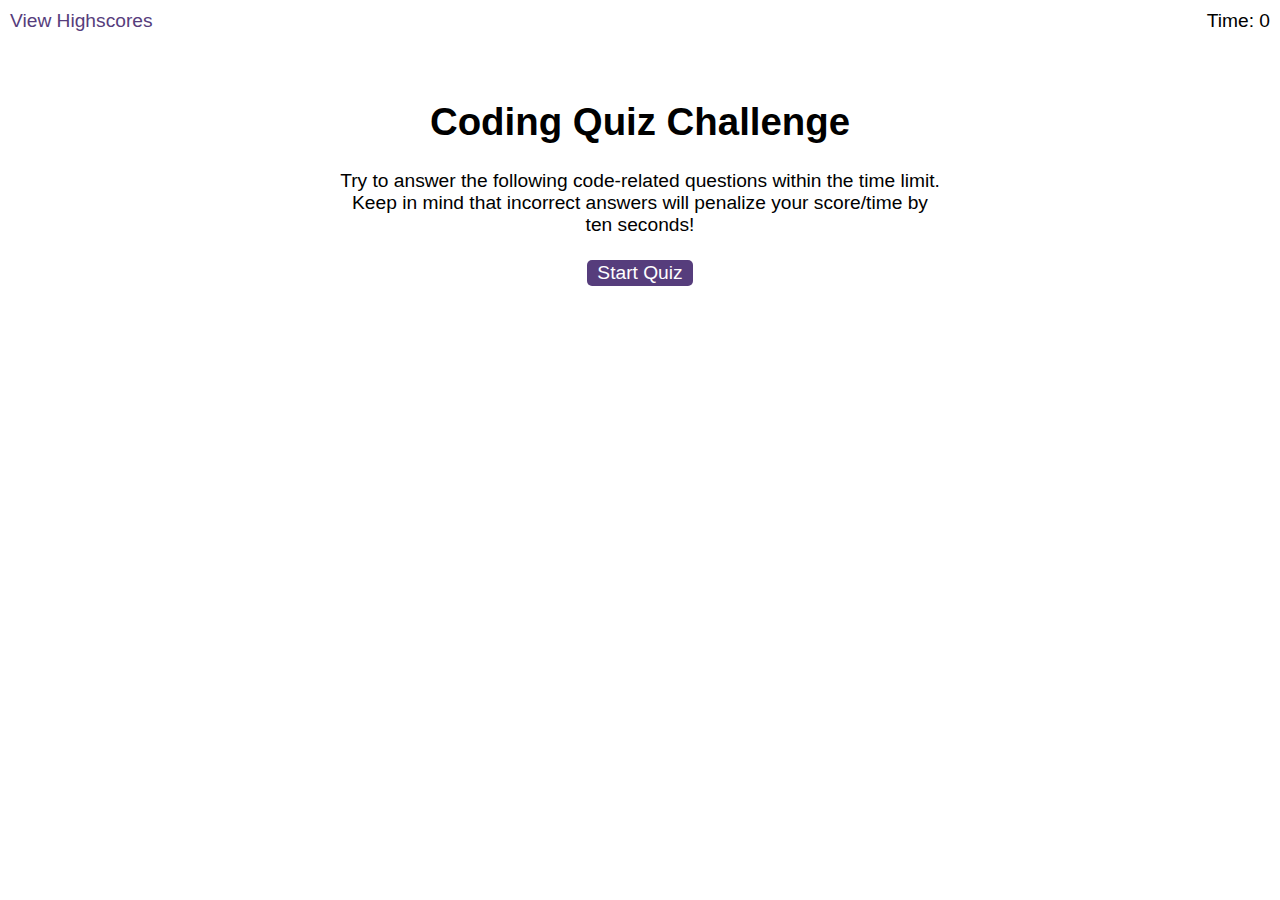
==== index.html @ 7dce7988 "Adding starter files" ====
<!DOCTYPE html>
<html lang="en-gb">
  <head>
    <meta charset="UTF-8" />
    <meta name="viewport" content="width=device-width, initial-scale=1.0" />
    <meta http-equiv="X-UA-Compatible" content="ie=edge" />
    <title>Coding Quiz</title>

    <link rel="stylesheet" href="./assets/css/styles.css" />
  </head>

  <body>
    <div class="scores"><a href="highscores.html">View Highscores</a></div>

    <div class="timer">Time: <span id="time">0</span></div>

    <div class="wrapper">
      <div id="start-screen" class="start">
        <h1>Coding Quiz Challenge</h1>
        <p>
          Try to answer the following code-related questions within the time
          limit. Keep in mind that incorrect answers will penalize your
          score/time by ten seconds!
        </p>
        <button id="start">Start Quiz</button>
      </div>

      <div id="questions" class="hide">
        <h2 id="question-title"></h2>
        <div id="choices" class="choices"></div>
      </div>

      <div id="end-screen" class="hide">
        <h2>All done!</h2>
        <p>Your final score is <span id="final-score"></span>.</p>
        <p>
          Enter initials: <input type="text" id="initials" max="3" />
          <button id="submit">Submit</button>
        </p>
      </div>

      <div id="feedback" class="feedback hide"></div>
    </div>

    <script src="./assets/js/questions.js"></script>
    <script src="./assets/js/logic.js"></script>
  </body>
</html>
---- assets/css/styles.css ----
body {
  font-family: Arial;
  font-size: 120%;
}

a {
  color: #563d7c;
  text-decoration: none;
  transition: color 0.1s;
}

a:hover {
  color: #8570a5;
}

button {
  display: inline-block;
  margin: 5px;
  cursor: pointer;
  font-size: 100%;
  background-color: #563d7c;
  border-radius: 5px;
  padding: 2px 10px;
  color: white;
  border: 0;
  transition: background-color 0.1s;
}

button:hover {
  background-color: #8570a5;
}

.choices button {
  display: block;
}

input[type="text"] {
  font-size: 100%;
}

ol {
  padding-left: 0px;
  max-height: 400px;
  overflow: auto;
}

li {
  padding: 5px;
  list-style: decimal inside none;
}

li:nth-child(odd) {
  background-color: #f3edfc;
}

.wrapper {
  margin: 100px auto 0 auto;
  max-width: 600px;
}

.hide {
  display: none;
}

.start {
  text-align: center;
}

.scores {
  position: absolute;
  top: 10px;
  left: 10px;
}

.feedback {
  font-style: italic;
  font-size: 120%;
  margin-top: 20px;
  padding-top: 10px;
  color: gray;
  border-top: 2px solid #ccc;
}

.timer {
  position: absolute;
  top: 10px;
  right: 10px;
}
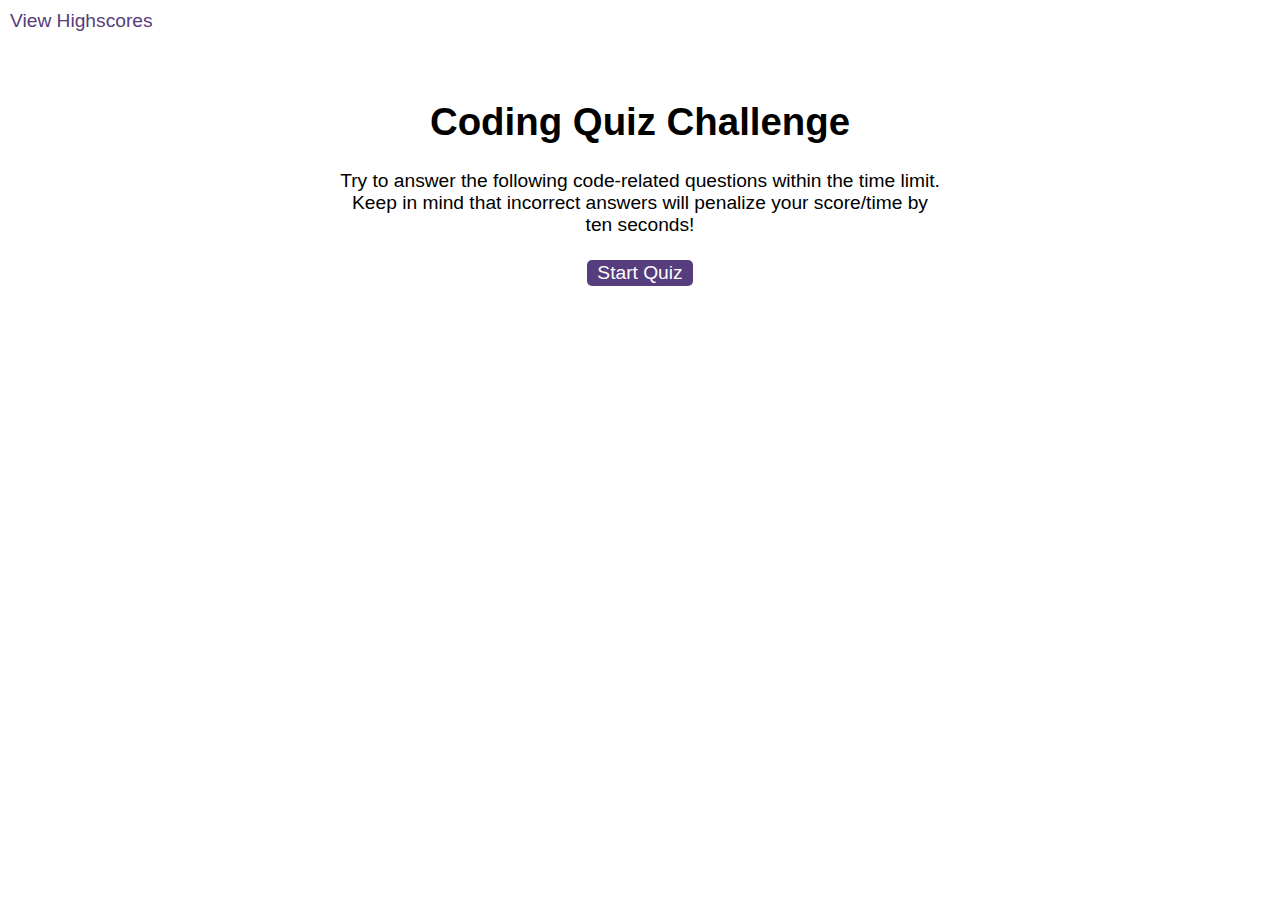
==== commit 2daffcc8: "Added functionality of displaying answers and moving to next question when answer se;lected, as well" ====
--- a/index.html
+++ b/index.html
@@ -12,7 +12,10 @@
   <body>
     <div class="scores"><a href="highscores.html">View Highscores</a></div>
 
-    <div class="timer">Time: <span id="time">0</span></div>
+    <div id="current-stats" class="hide">
+      <h2 id="score"></h2>
+      <h2 id="timer"></h2>
+    </div>
 
     <div class="wrapper">
       <div id="start-screen" class="start">
@@ -26,8 +29,10 @@
       </div>
 
       <div id="questions" class="hide">
-        <h2 id="question-title"></h2>
-        <div id="choices" class="choices"></div>
+        <h3 id="question-title"></h2>
+        <div id="choices" class="choices">
+          <ul id="choice-list"></ul>
+        </div>
       </div>
 
       <div id="end-screen" class="hide">
--- a/assets/css/styles.css
+++ b/assets/css/styles.css
@@ -53,13 +53,20 @@
   background-color: #f3edfc;
 }
 
+/* added flex for timer and score div */ 
+#current-stats {
+  padding-top: 5%;;
+  display: flex;
+  justify-content: space-around;
+}
+
 .wrapper {
   margin: 100px auto 0 auto;
   max-width: 600px;
 }
 
 .hide {
-  display: none;
+  display: none !important;
 }
 
 .start {
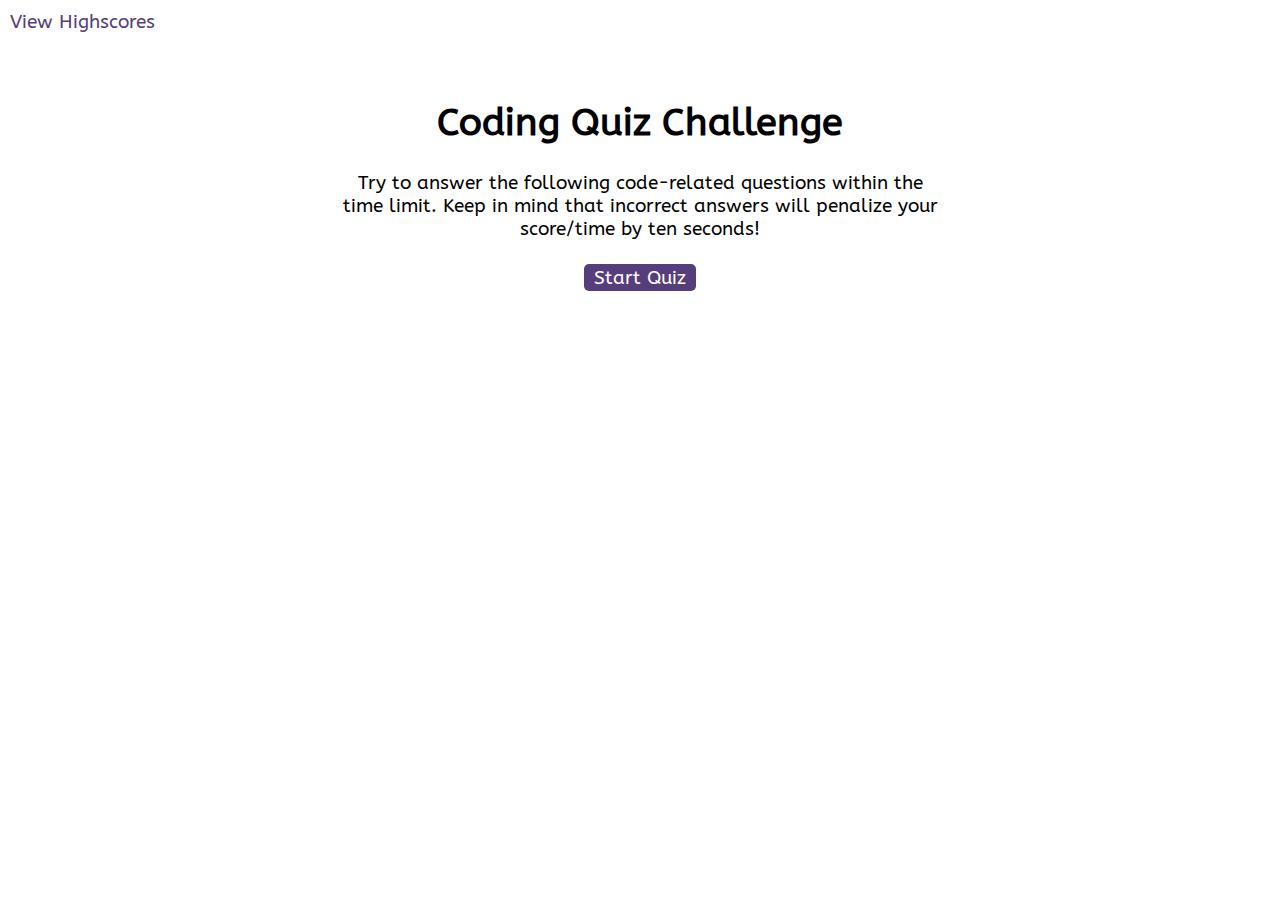
==== commit 26f30097: "Finished readme and updated css" ====
--- a/index.html
+++ b/index.html
@@ -5,7 +5,7 @@
     <meta name="viewport" content="width=device-width, initial-scale=1.0" />
     <meta http-equiv="X-UA-Compatible" content="ie=edge" />
     <title>Coding Quiz</title>
-
+    <link href='https://fonts.googleapis.com/css?family=ABeeZee' rel='stylesheet'>
     <link rel="stylesheet" href="./assets/css/styles.css" />
   </head>
 
@@ -42,9 +42,12 @@
           Enter initials: <input type="text" id="initials" max="3" />
           <button id="submit">Submit</button>
         </p>
+        <p id="error" class="hide">Please ensure your initials are between 0 and 3 characters in length.</p>
       </div>
 
-      <div id="feedback" class="feedback hide"></div>
+      <div id="feedback" class="feedback hide">
+        <p></p>
+      </div>
     </div>
 
     <script src="./assets/js/questions.js"></script>
--- a/assets/css/styles.css
+++ b/assets/css/styles.css
@@ -1,5 +1,6 @@
 body {
-  font-family: Arial;
+  text-align: center;
+  font-family: 'ABeeZee';
   font-size: 120%;
 }
 
@@ -14,6 +15,7 @@
 }
 
 button {
+  font-family: 'ABeeZee';
   display: inline-block;
   margin: 5px;
   cursor: pointer;
@@ -44,9 +46,20 @@
   overflow: auto;
 }
 
+ul {
+  display:flex;
+  justify-items: center;
+  flex-direction: column;
+}
+
 li {
-  padding: 5px;
-  list-style: decimal inside none;
+  padding: 5%;
+}
+
+#choice-list button {
+  display: flex;
+  padding: 5%;
+  justify-content: center;
 }
 
 li:nth-child(odd) {
@@ -58,6 +71,11 @@
   padding-top: 5%;;
   display: flex;
   justify-content: space-around;
+}
+
+#error {
+  color: red;
+  font-weight: bold;
 }
 
 .wrapper {
@@ -88,6 +106,14 @@
   border-top: 2px solid #ccc;
 }
 
+.correct {
+  color: green;
+}
+
+.incorrect {
+  color: red;
+}
+
 .timer {
   position: absolute;
   top: 10px;
